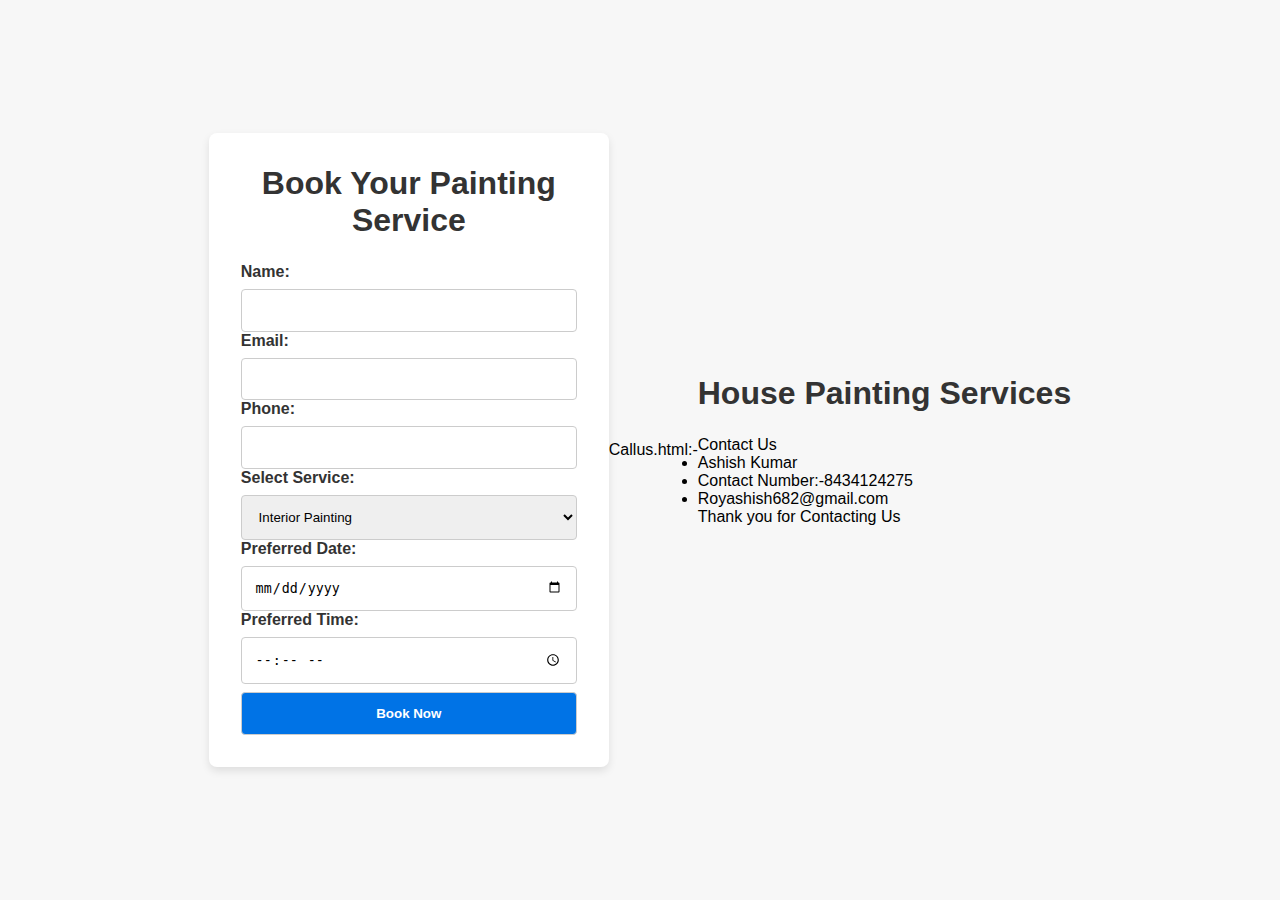
==== book.html @ 9a7d9f78 "house painting services" ====
<!DOCTYPE html>
<html lang="en">
<head>
<meta charset="UTF-8">
<meta name="viewport" content="width=device-width, initial-scale=1.0">
<title>Book Now - House Painting Services</title>
<link rel="stylesheet" href="styles.css">
</head>
<body>
<div class="booking-container">
<h1>Book Your Painting Service</h1>
<form class="booking-form" action="#" method="POST">
<!-- User Name -->
<label for="name">Name:</label>
<input type="text" id="name" name="name" required>
<!-- User Contact Information -->
<label for="email">Email:</label>
<input type="email" id="email" name="email" required>
<label for="phone">Phone:</label>
<input type="tel" id="phone" name="phone" required>
<!-- Service Selection -->
<label for="service">Select Service:</label>
<select id="service" name="service" required>
<option value="interior">Interior Painting</option>
<option value="exterior">Exterior Painting</option>
<option value="full-house">Full House Painting</option>
<option value="custom">Custom Painting</option>
</select>
<!-- Date Selection -->
<label for="date">Preferred Date:</label>
<input type="date" id="date" name="date" required>
<!-- Time Slot Selection -->
<label for="time">Preferred Time:</label>
<input type="time" id="time" name="time" required>

<!-- Submit Button -->
<button type="submit" class="book-now-btn">Book Now</button>
</form>
</div>
</body>
</html>

Callus.html:-
<!DOCTYPE html>
<html lang="en">
<head>
<meta charset="UTF-8">
<meta name="viewport" content="width=device-width, initial-scale=1.0">
<title>Simple HTML Page</title>
<link rel="stylesheet" href="callstyle.css">
</head>
<body>
<div class="container">
<header>
<h1>House Painting Services</h1>
</header>
<main>
<p>Contact Us</p>
<ul>
<li>Ashish Kumar</li>
<li>Contact Number:-8434124275</li>
<li>Royashish682@gmail.com</li>
</ul>
</main>
<footer>
<p>Thank you for Contacting Us</p>
</footer>
</div>
</body>
</html>
---- styles.css ----
/* Basic Reset */
* {
    margin: 0;
    padding: 0;
    box-sizing: border-box;
    }
    body {
    font-family: Arial, sans-serif;
    background-color: #f7f7f7;
    display: flex;
    justify-content: center;
    align-items: center;
    min-height: 100vh;
    
    }
    .booking-container {
    background-color: #fff;
    padding: 2rem;
    border-radius: 8px;
    box-shadow: 0 4px 8px rgba(0, 0, 0, 0.1);
    max-width: 400px;
    width: 100%;
    }
    h1 {
    text-align: center;
    color: #333;
    margin-bottom: 1.5rem;
    }
    .booking-form label {
    margin-top: 1rem;
    font-weight: bold;
    color: #333;
    }
    .booking-form input,
    .booking-form select,
    .booking-form button {
    width: 100%;
    padding: 0.8rem;
    margin-top: 0.5rem;
    border: 1px solid #ccc;
    border-radius: 4px;
    }
    .booking-form input:focus,
    .booking-form select:focus {
    outline: none;
    border-color: #0073e6;
    }
    .book-now-btn {
    margin-top: 1.5rem;
    background-color: #0073e6;
    color: #fff;
    border: none;
    cursor: pointer;
    font-weight: bold;
    transition: background-color 0.3s ease;
    }
    
    .book-now-btn:hover {
    background-color: #005bb5;
    }
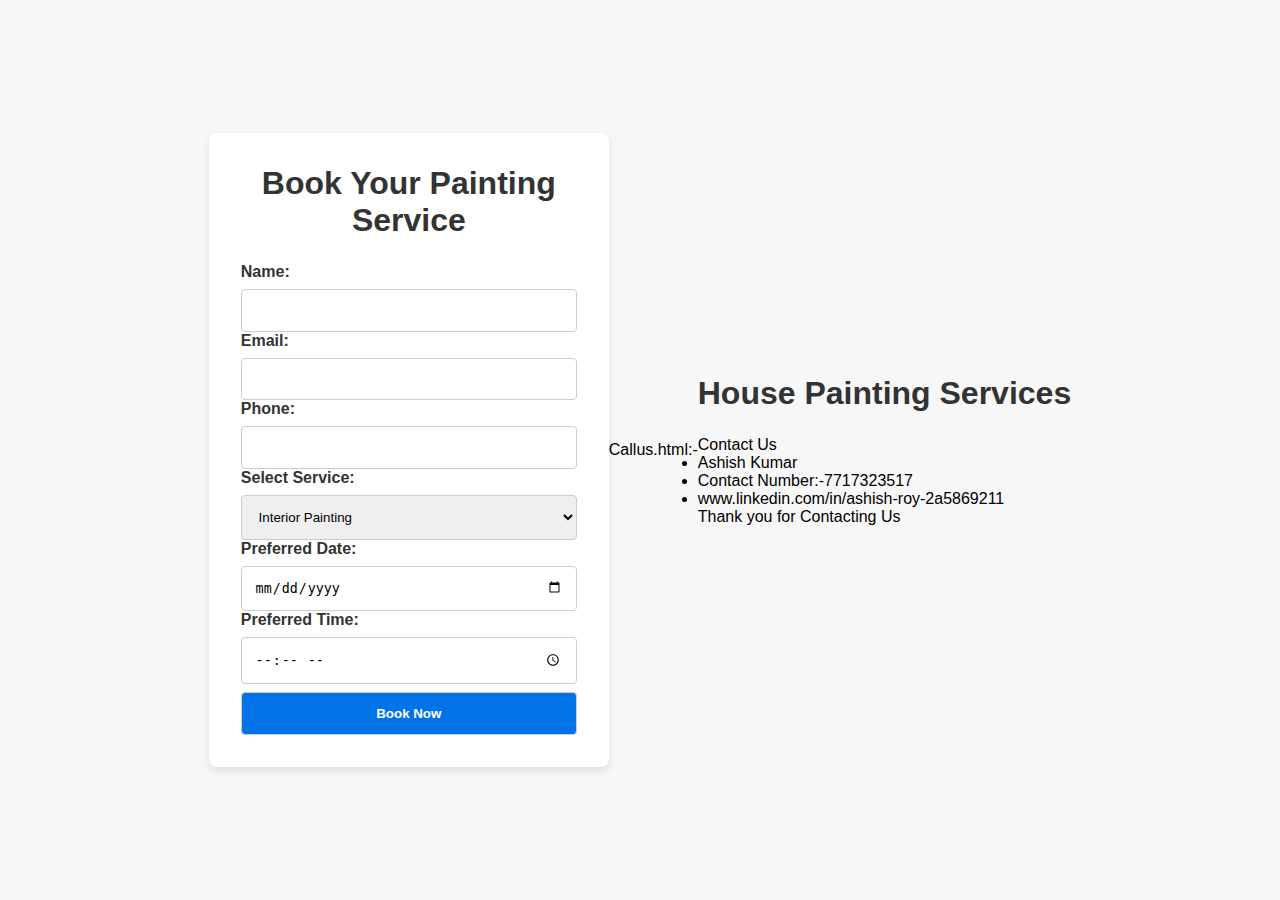
==== commit 9a2a7c3d: "Add files via upload" ====
--- a/book.html
+++ b/book.html
@@ -58,8 +58,8 @@
 <p>Contact Us</p>
 <ul>
 <li>Ashish Kumar</li>
-<li>Contact Number:-8434124275</li>
-<li>Royashish682@gmail.com</li>
+<li>Contact Number:-7717323517</li>
+<li>www.linkedin.com/in/ashish-roy-2a5869211</li>
 </ul>
 </main>
 <footer>
